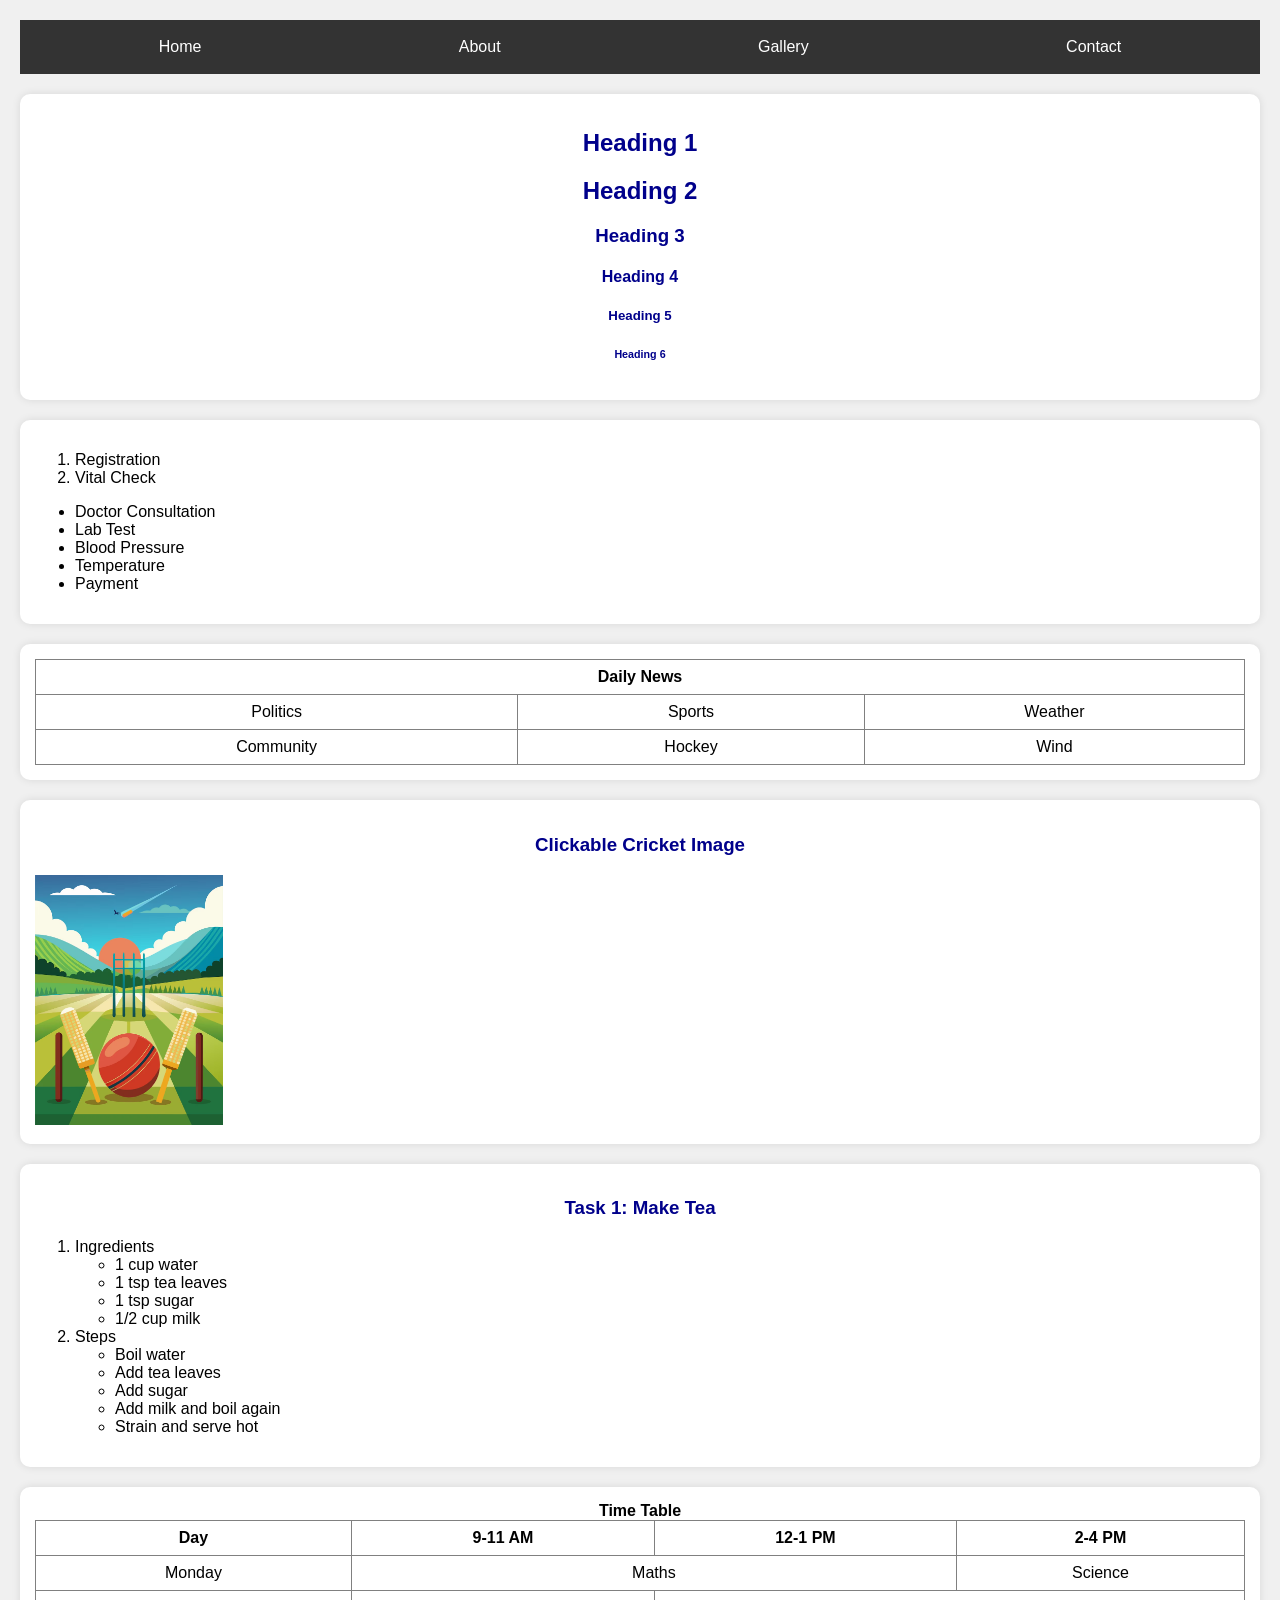
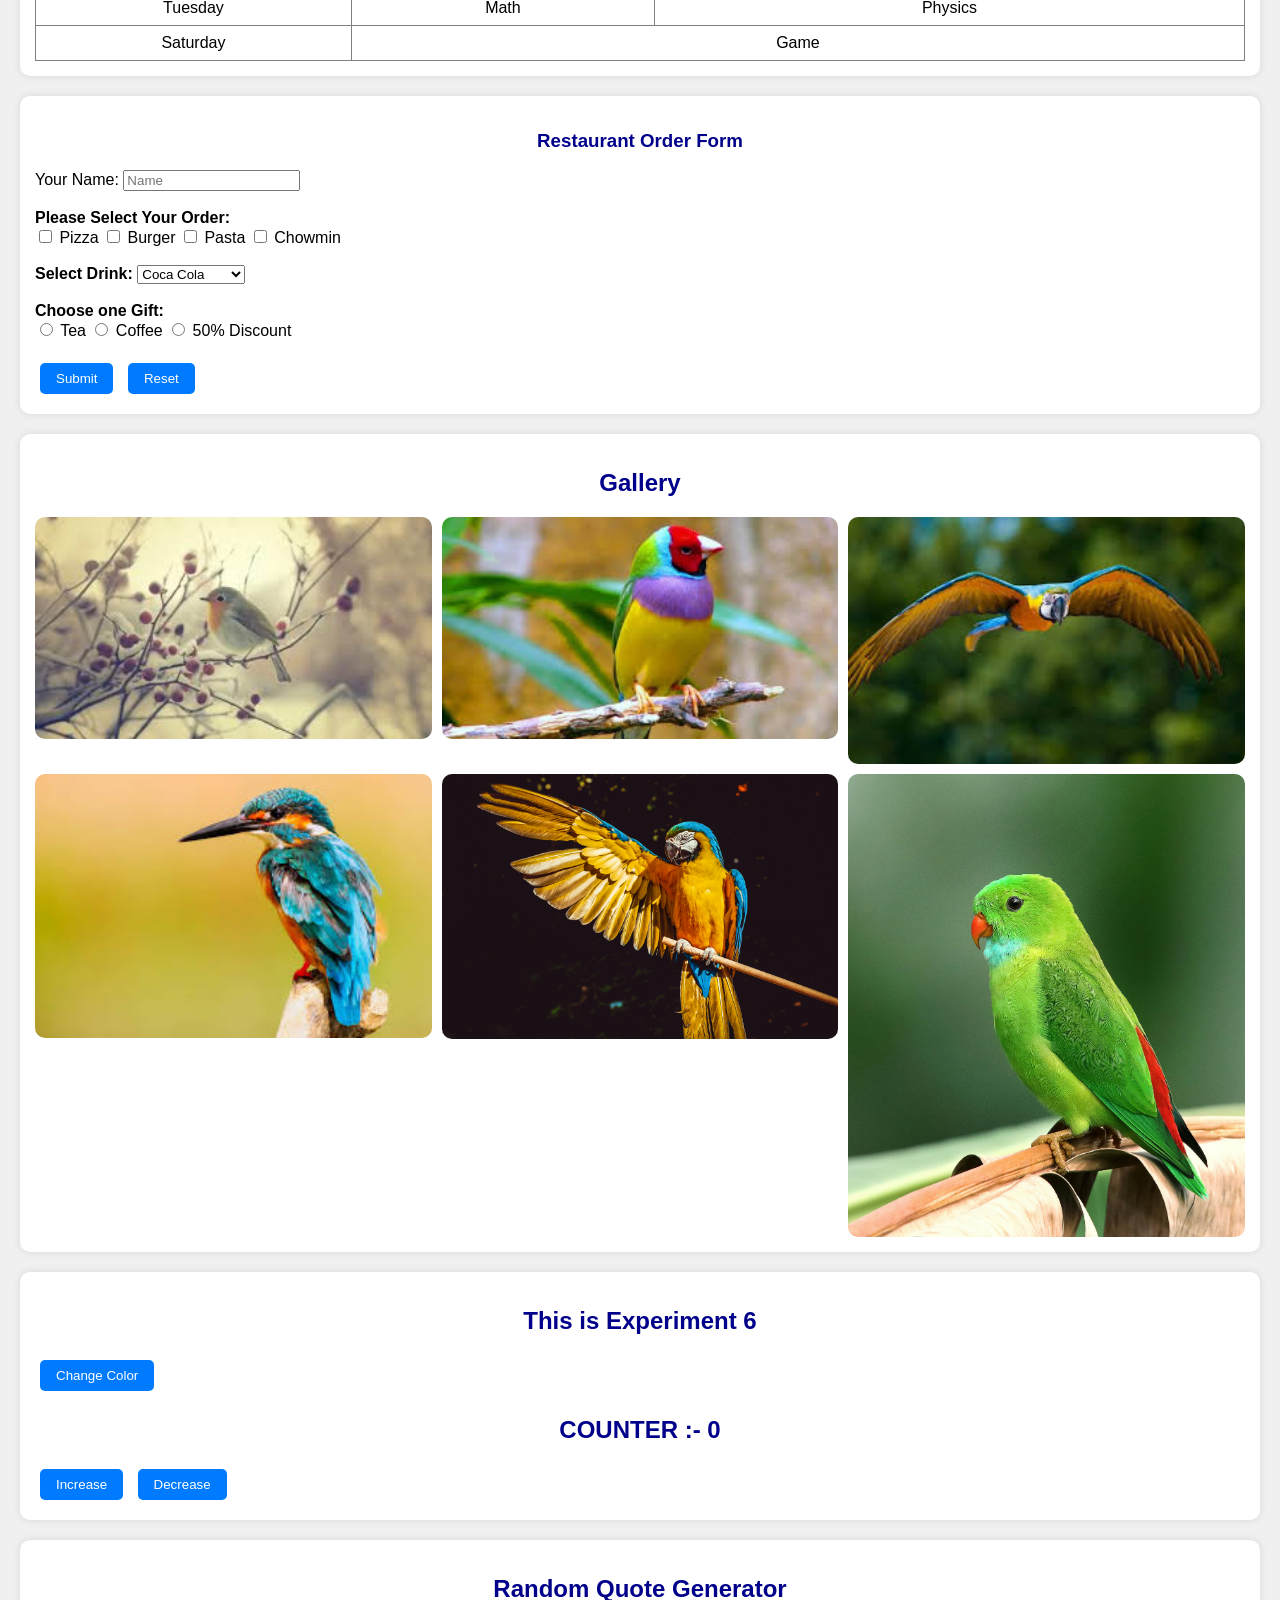
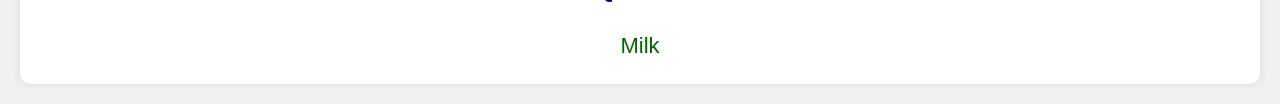
==== index.html @ 75bb7b2a "Add files via upload" ====
<!DOCTYPE html>
<html lang="en">
<head>
  <meta charset="UTF-8">
  <meta name="viewport" content="width=device-width, initial-scale=1.0">
  <title>All Experiments Combined</title>
  <link rel="stylesheet" href="style.css">
</head>
<body>

  <!-- NAVIGATION -->
  <nav>
    <div class="navbar">
      <a href="#home">Home</a>
      <a href="#about">About</a>
      <a href="#gallery">Gallery</a>
      <a href="#contact">Contact</a>
    </div>
  </nav>

  <!-- SECTION 1: HEADINGS -->
  <section id="home">
    <h1>Heading 1</h1>
    <h2>Heading 2</h2>
    <h3>Heading 3</h3>
    <h4>Heading 4</h4>
    <h5>Heading 5</h5>
    <h6>Heading 6</h6>
  </section>

  <!-- SECTION 2: LISTS -->
  <section>
    <ol>
      <li>Registration</li>
      <li>Vital Check</li>
    </ol>
    <ul>
      <li>Doctor Consultation</li>
      <li>Lab Test</li>
      <li>Blood Pressure</li>
      <li>Temperature</li>
      <li>Payment</li>
    </ul>
  </section>

  <!-- SECTION 3: TABLE -->
  <section>
    <table border="1">
      <thead>
        <tr>
          <th colspan="3">Daily News</th>
        </tr>
      </thead>
      <tbody>
        <tr>
          <td>Politics</td>
          <td>Sports</td>
          <td>Weather</td>
        </tr>
        <tr>
          <td>Community</td>
          <td>Hockey</td>
          <td>Wind</td>
        </tr>
      </tbody>
    </table>
  </section>

  <!-- SECTION 4: IMAGE MAP -->
  <section>
    <h3>Clickable Cricket Image</h3>
    <img src="sample.jpg" alt="Cricket field" height="250px" usemap="#cricket">
    <map name="cricket">
      <area shape="rect" coords="0,0,300,300" href="cricket.html" alt="Bat">
    </map>
  </section>

  <!-- SECTION 5: TEA RECIPE -->
  <section>
    <h3>Task 1: Make Tea</h3>
    <ol>
      <li>Ingredients
        <ul>
          <li>1 cup water</li>
          <li>1 tsp tea leaves</li>
          <li>1 tsp sugar</li>
          <li>1/2 cup milk</li>
        </ul>
      </li>
      <li>Steps
        <ul>
          <li>Boil water</li>
          <li>Add tea leaves</li>
          <li>Add sugar</li>
          <li>Add milk and boil again</li>
          <li>Strain and serve hot</li>
        </ul>
      </li>
    </ol>
  </section>

  <!-- SECTION 6: TIMETABLE -->
  <section>
    <table border="1">
      <caption><b>Time Table</b></caption>
      <tr>
        <th>Day</th>
        <th>9-11 AM</th>
        <th>12-1 PM</th>
        <th>2-4 PM</th>
      </tr>
      <tr>
        <td>Monday</td>
        <td colspan="2">Maths</td>
        <td>Science</td>
      </tr>
      <tr>
        <td>Tuesday</td>
        <td>Math</td>
        <td colspan="2">Physics</td>
      </tr>
      <tr>
        <td>Saturday</td>
        <td colspan="3">Game</td>
      </tr>
    </table>
  </section>

  <!-- SECTION 7: RESTAURANT FORM -->
  <section>
    <h3>Restaurant Order Form</h3>
    <form>
      Your Name: <input type="text" placeholder="Name" required><br><br>

      <b>Please Select Your Order:</b><br>
      <label><input type="checkbox" value="Pizza"> Pizza</label>
      <label><input type="checkbox" value="Burger"> Burger</label>
      <label><input type="checkbox" value="Pasta"> Pasta</label>
      <label><input type="checkbox" value="Chowmin"> Chowmin</label><br><br>

      <b>Select Drink:</b>
      <select>
        <option>Coca Cola</option>
        <option>Mountain Dew</option>
        <option>Pepsi</option>
        <option>Sprite</option>
      </select><br><br>

      <b>Choose one Gift:</b><br>
      <label><input type="radio" name="gift" value="Tea"> Tea</label>
      <label><input type="radio" name="gift" value="Coffee"> Coffee</label>
      <label><input type="radio" name="gift" value="50% Discount"> 50% Discount</label><br><br>

      <input type="submit" value="Submit">
      <input type="reset" value="Reset">
    </form>
  </section>

  <!-- SECTION 8: IMAGE GALLERY -->
  <section id="gallery">
    <h2>Gallery</h2>
    <div class="grid-container">
      <img src="images (1).jpeg" alt="photo1">
      <img src="images (2).jpeg" alt="photo2">
      <img src="images (3).jpeg" alt="photo3">
      <img src="image (4).jpeg" alt="photo4">
      <img src="image (5).jpg" alt="photo5">
      <img src="image (6).jpg" alt="photo6">
    </div>
  </section>

  <!-- SECTION 9: INTERACTIVE JS TASKS -->
  <section>
    <h1 id="title">This is Experiment 6</h1>
    <button id="change-color">Change Color</button>
    <h2 id="counter">COUNTER :- 0</h2>
    <button id="increment">Increase</button>
    <button id="decrement">Decrease</button>
  </section>

  <!-- SECTION 10: RANDOM QUOTE -->
  <section>
    <h2>Random Quote Generator</h2>
    <div id="quote-container"></div>
  </section>

  <script src="script.js"></script>
</body>
</html>
---- style.css ----
/* General */
body {
  background-color: #f0f0f0;
  font-family: Arial, sans-serif;
  margin: 20px;
}
h1, h2, h3, h4, h5, h6 {
  text-align: center;
  color: darkblue;
}
section {
  margin: 20px 0;
  padding: 15px;
  background: white;
  border-radius: 10px;
  box-shadow: 0 0 8px rgba(0,0,0,0.1);
}

/* Navbar */
.navbar {
  display: flex;
  justify-content: space-around;
  background-color: #333;
  padding: 10px;
}
.navbar a {
  color: white;
  text-decoration: none;
  padding: 8px 16px;
}
.navbar a:hover {
  background-color: #575757;
  border-radius: 5px;
}

/* Gallery Grid */
.grid-container {
  display: grid;
  grid-template-columns: repeat(3, 1fr);
  gap: 10px;
}
.grid-container img {
  width: 100%;
  border-radius: 10px;
}

/* Tables */
table {
  width: 100%;
  border-collapse: collapse;
}
th, td {
  text-align: center;
  padding: 8px;
}

/* Buttons */
button, input[type="submit"], input[type="reset"] {
  background-color: #007bff;
  color: white;
  border: none;
  padding: 8px 16px;
  margin: 5px;
  cursor: pointer;
  border-radius: 5px;
}
button:hover, input[type="submit"]:hover, input[type="reset"]:hover {
  background-color: #0056b3;
}

/* Quote */
#quote-container {
  text-align: center;
  font-size: 22px;
  color: darkgreen;
  padding: 10px;
}
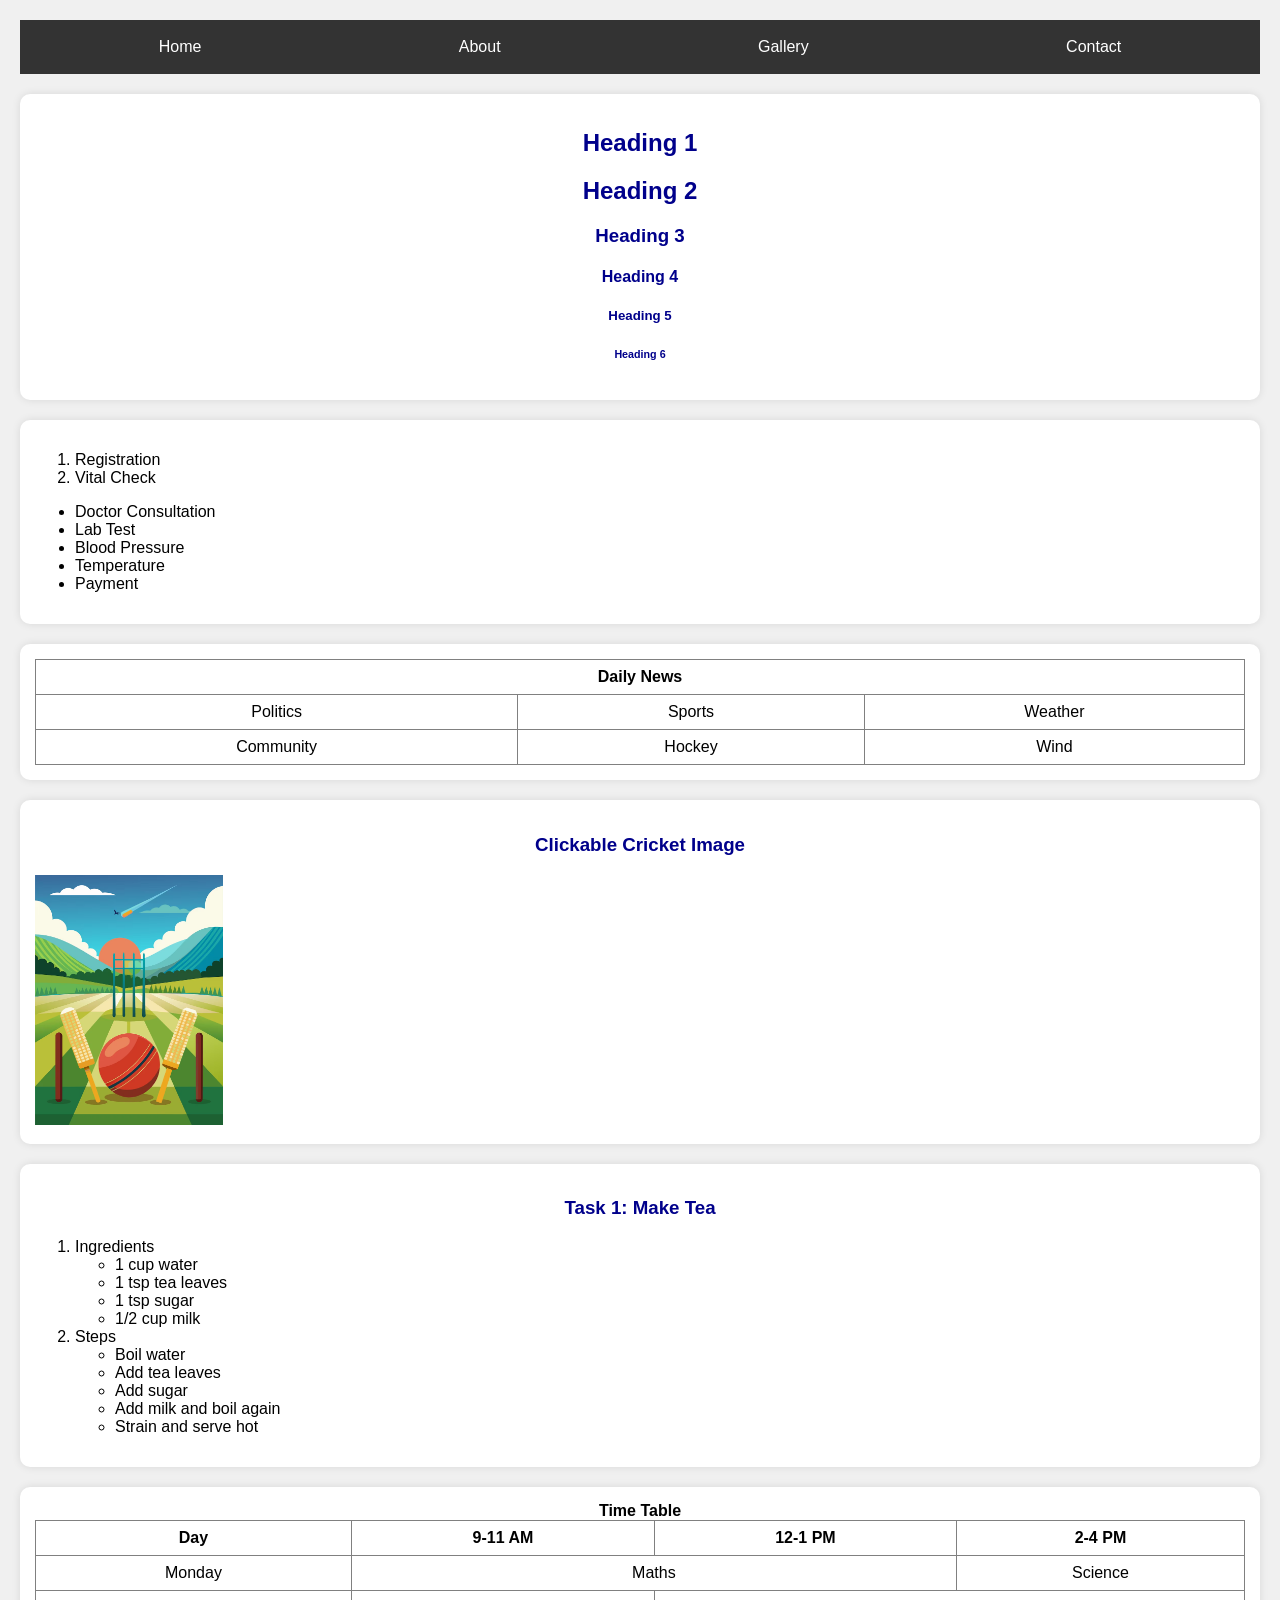
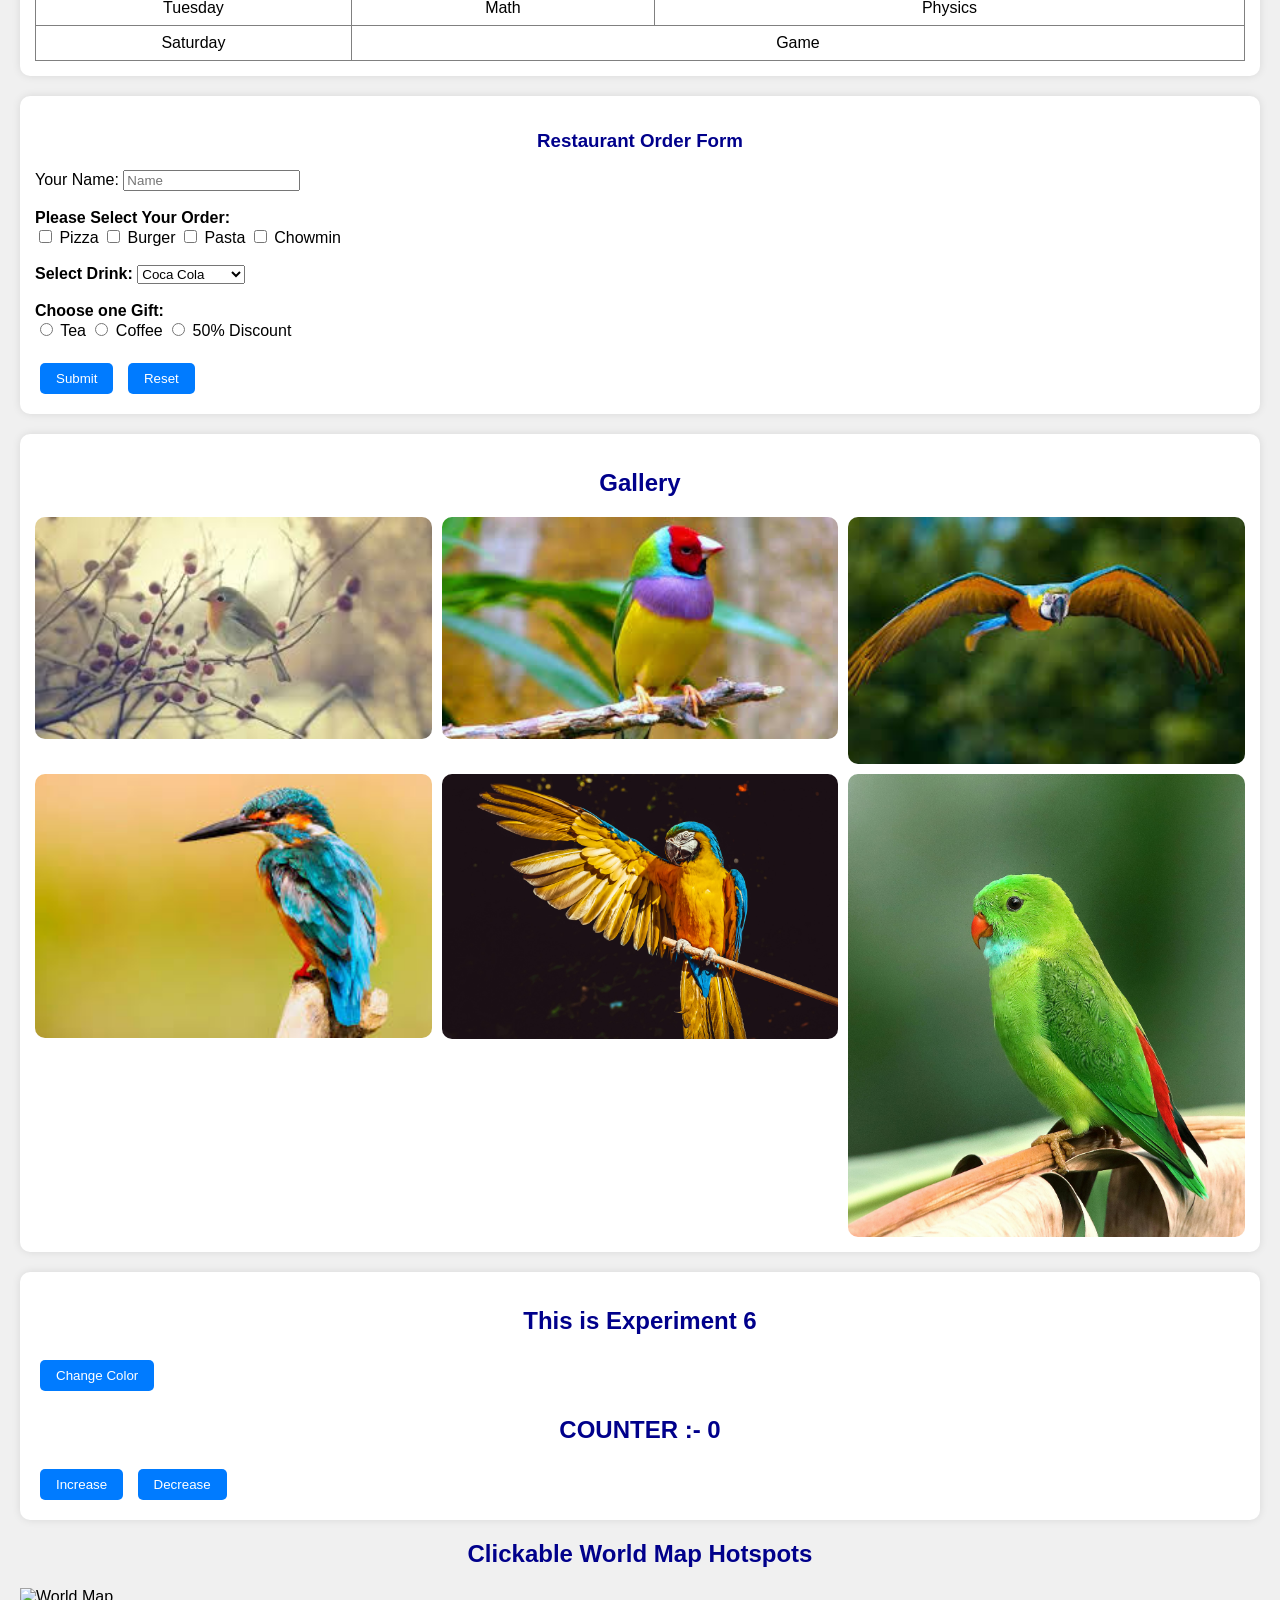
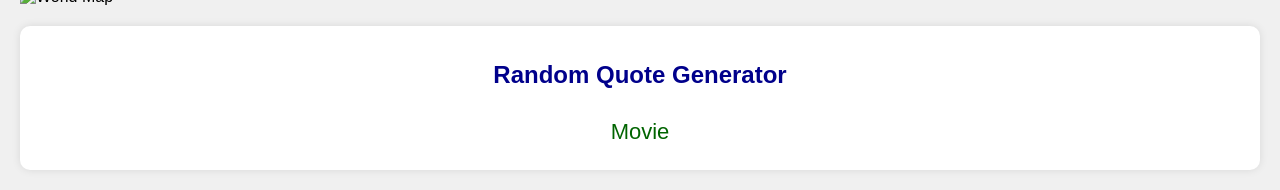
==== commit cb301d55: "Update index.html" ====
--- a/index.html
+++ b/index.html
@@ -177,7 +177,29 @@
     <button id="increment">Increase</button>
     <button id="decrement">Decrease</button>
   </section>
-
+<h2>Clickable World Map Hotspots</h2>
+  <img src="https://upload.wikimedia.org/wikipedia/commons/8/80/World_map_-_low_resolution.svg"
+       alt="World Map"
+       usemap="#worldmap">
+  <map name="worldmap">
+    <area shape="rect"
+          coords="80,130,160,180"
+          href="usa.html"
+          alt="United States"
+          target="_blank"
+          title="Click to visit USA page">
+    <area shape="circle"
+          coords="620,230,35"
+          href="india.html"
+           target="_blank"
+          alt="India"
+          title="Click to visit India page">
+    <area shape="poly"
+          coords="740,360,780,390,820,410,850,370,800,340"
+          href="australia.html"
+           target="_blank"
+          alt="Australia"
+          title="Click to visit Australia page">
   <!-- SECTION 10: RANDOM QUOTE -->
   <section>
     <h2>Random Quote Generator</h2>
@@ -187,3 +209,4 @@
   <script src="script.js"></script>
 </body>
 </html>
+
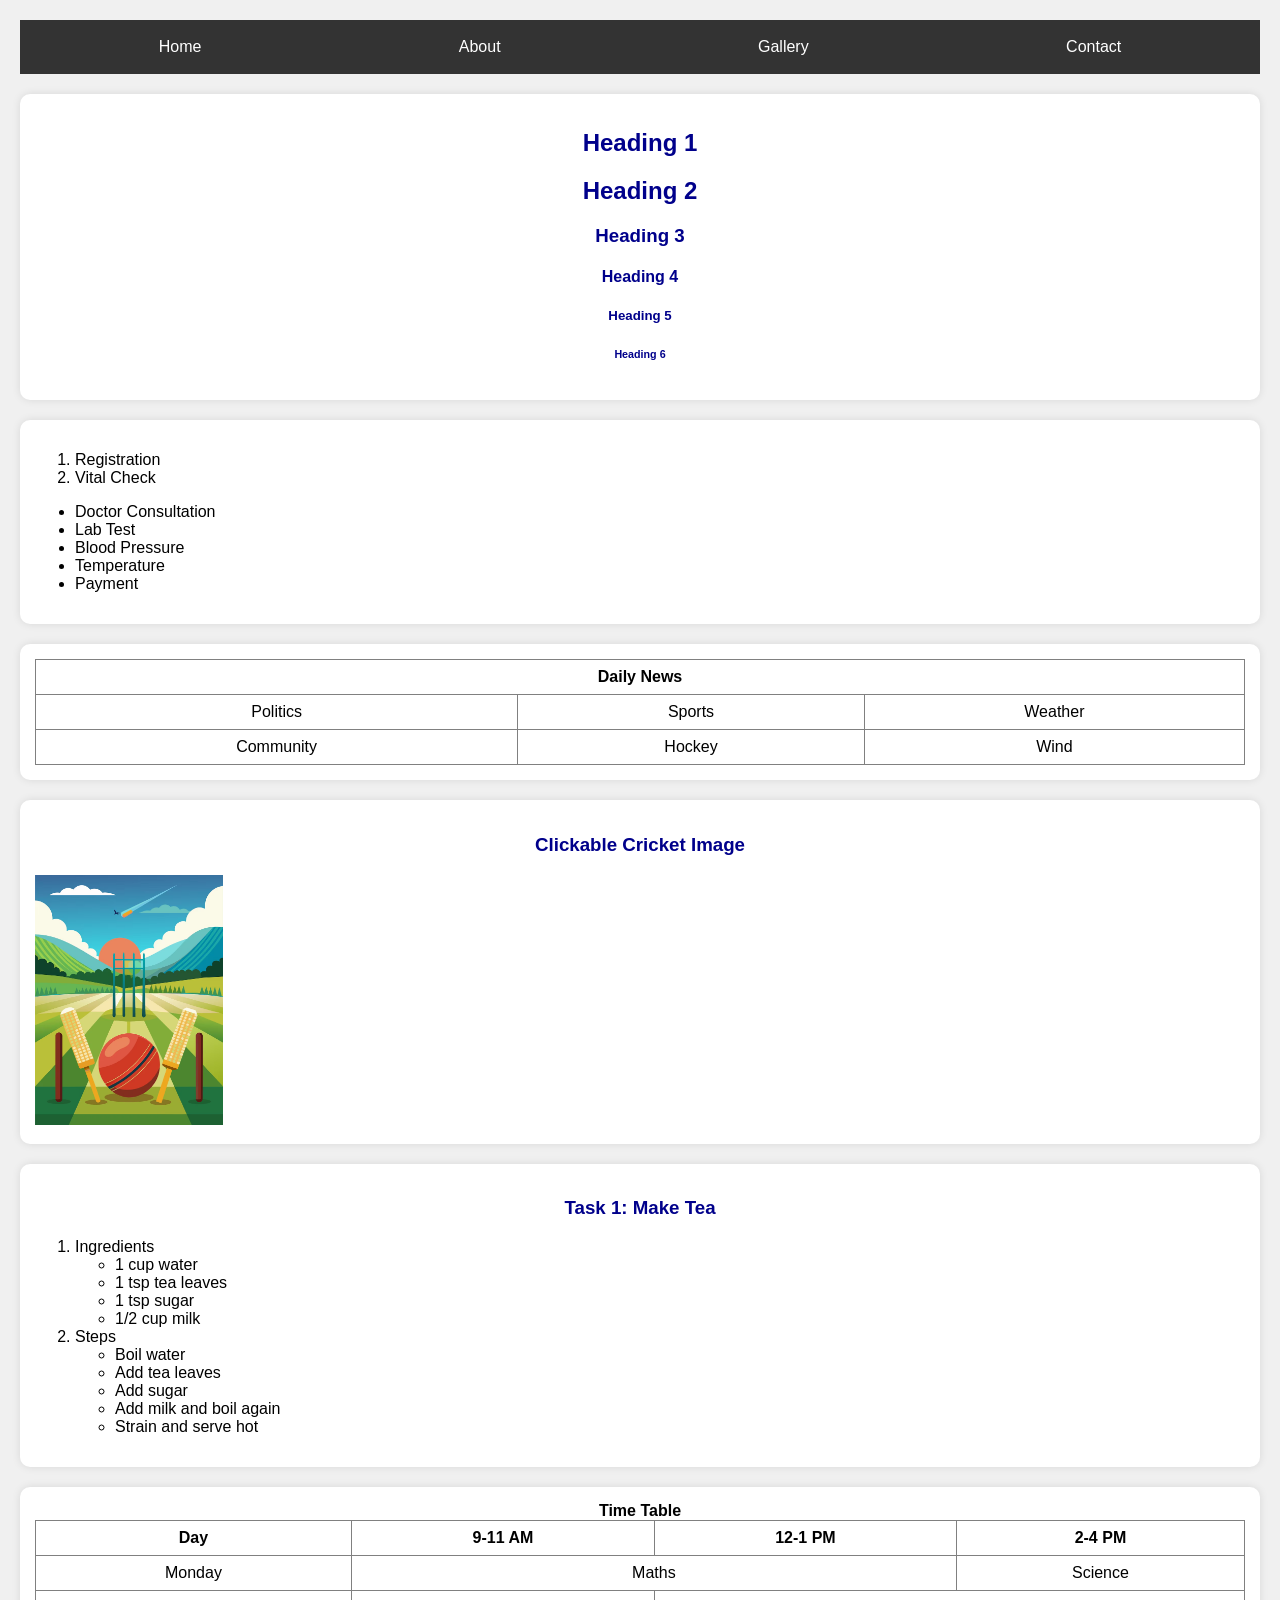
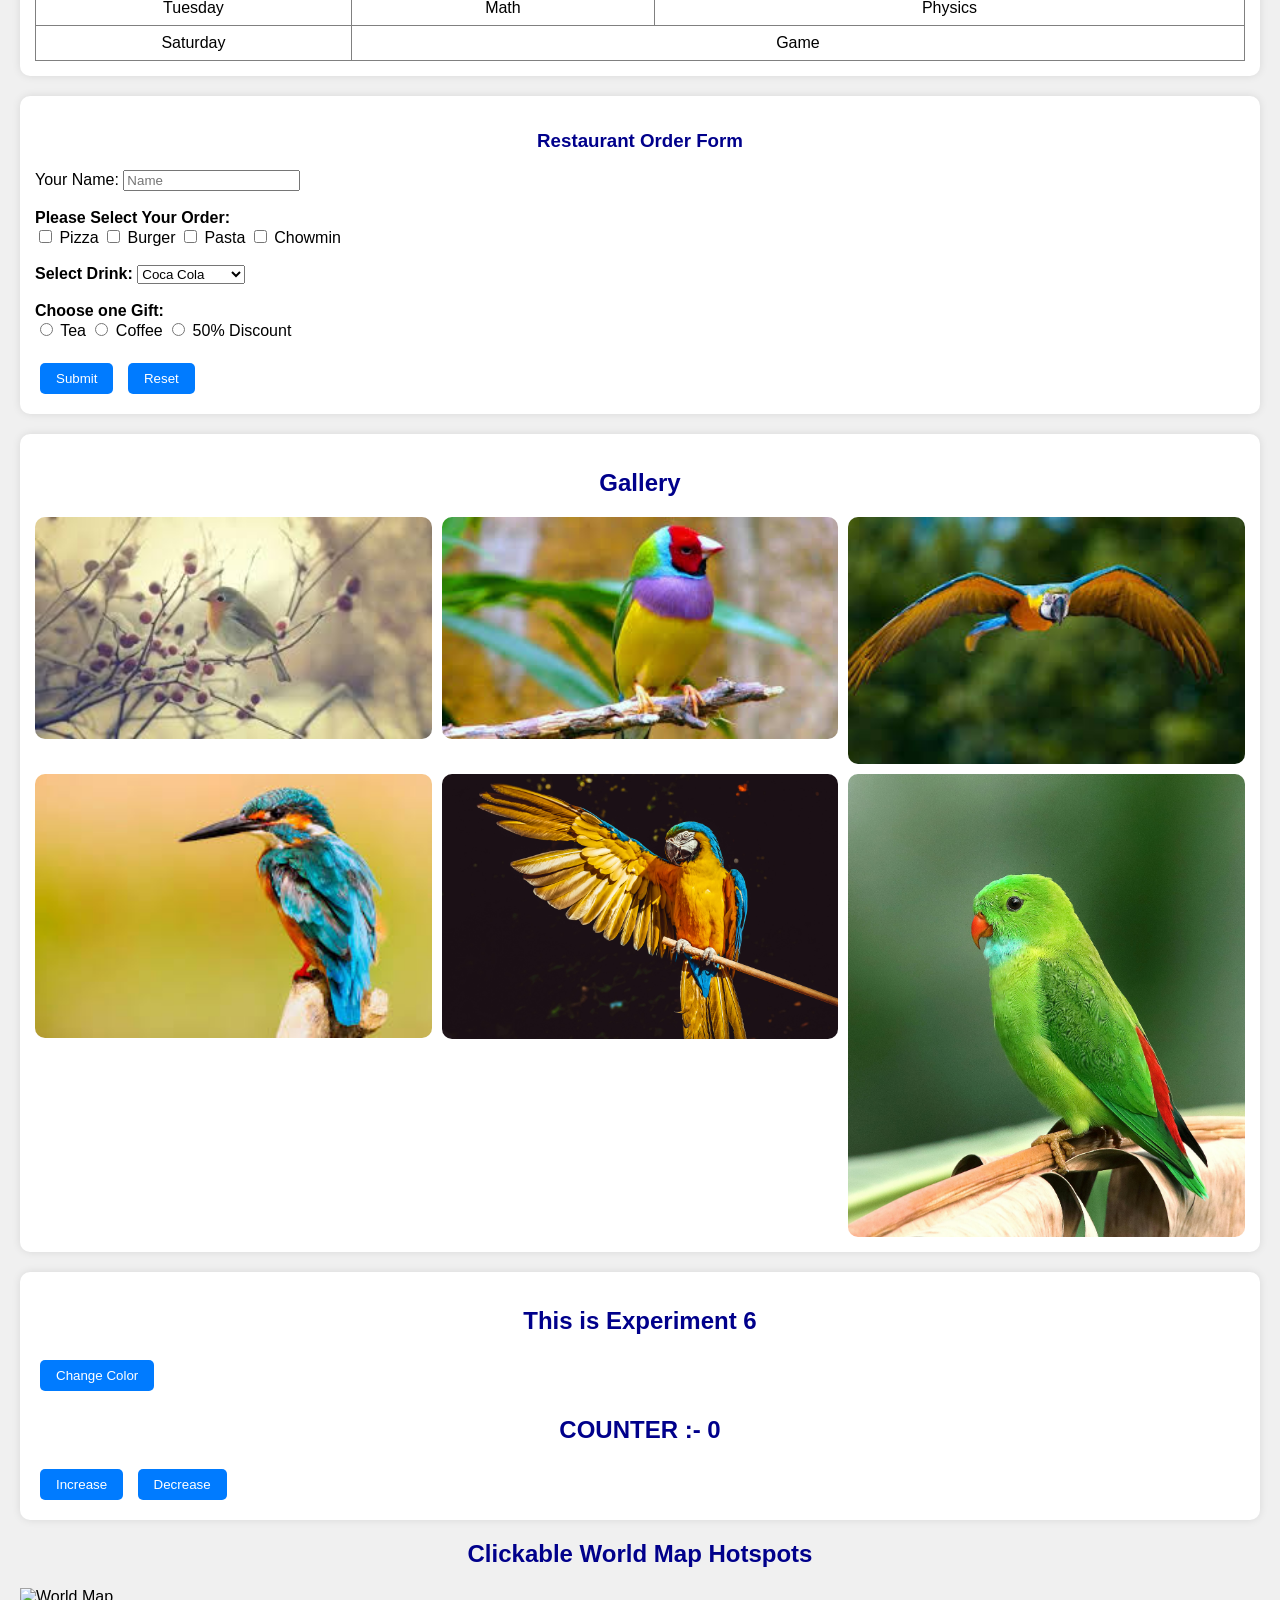
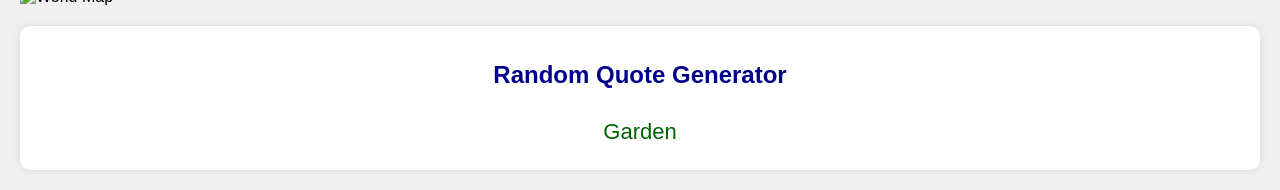
==== commit 254f08a2: "Update index.html" ====
--- a/index.html
+++ b/index.html
@@ -178,7 +178,7 @@
     <button id="decrement">Decrease</button>
   </section>
 <h2>Clickable World Map Hotspots</h2>
-  <img src="https://upload.wikimedia.org/wikipedia/commons/8/80/World_map_-_low_resolution.svg"
+  <img   style="width:100%" src="https://upload.wikimedia.org/wikipedia/commons/8/80/World_map_-_low_resolution.svg"
        alt="World Map"
        usemap="#worldmap">
   <map name="worldmap">
@@ -210,3 +210,4 @@
 </body>
 </html>
 
+
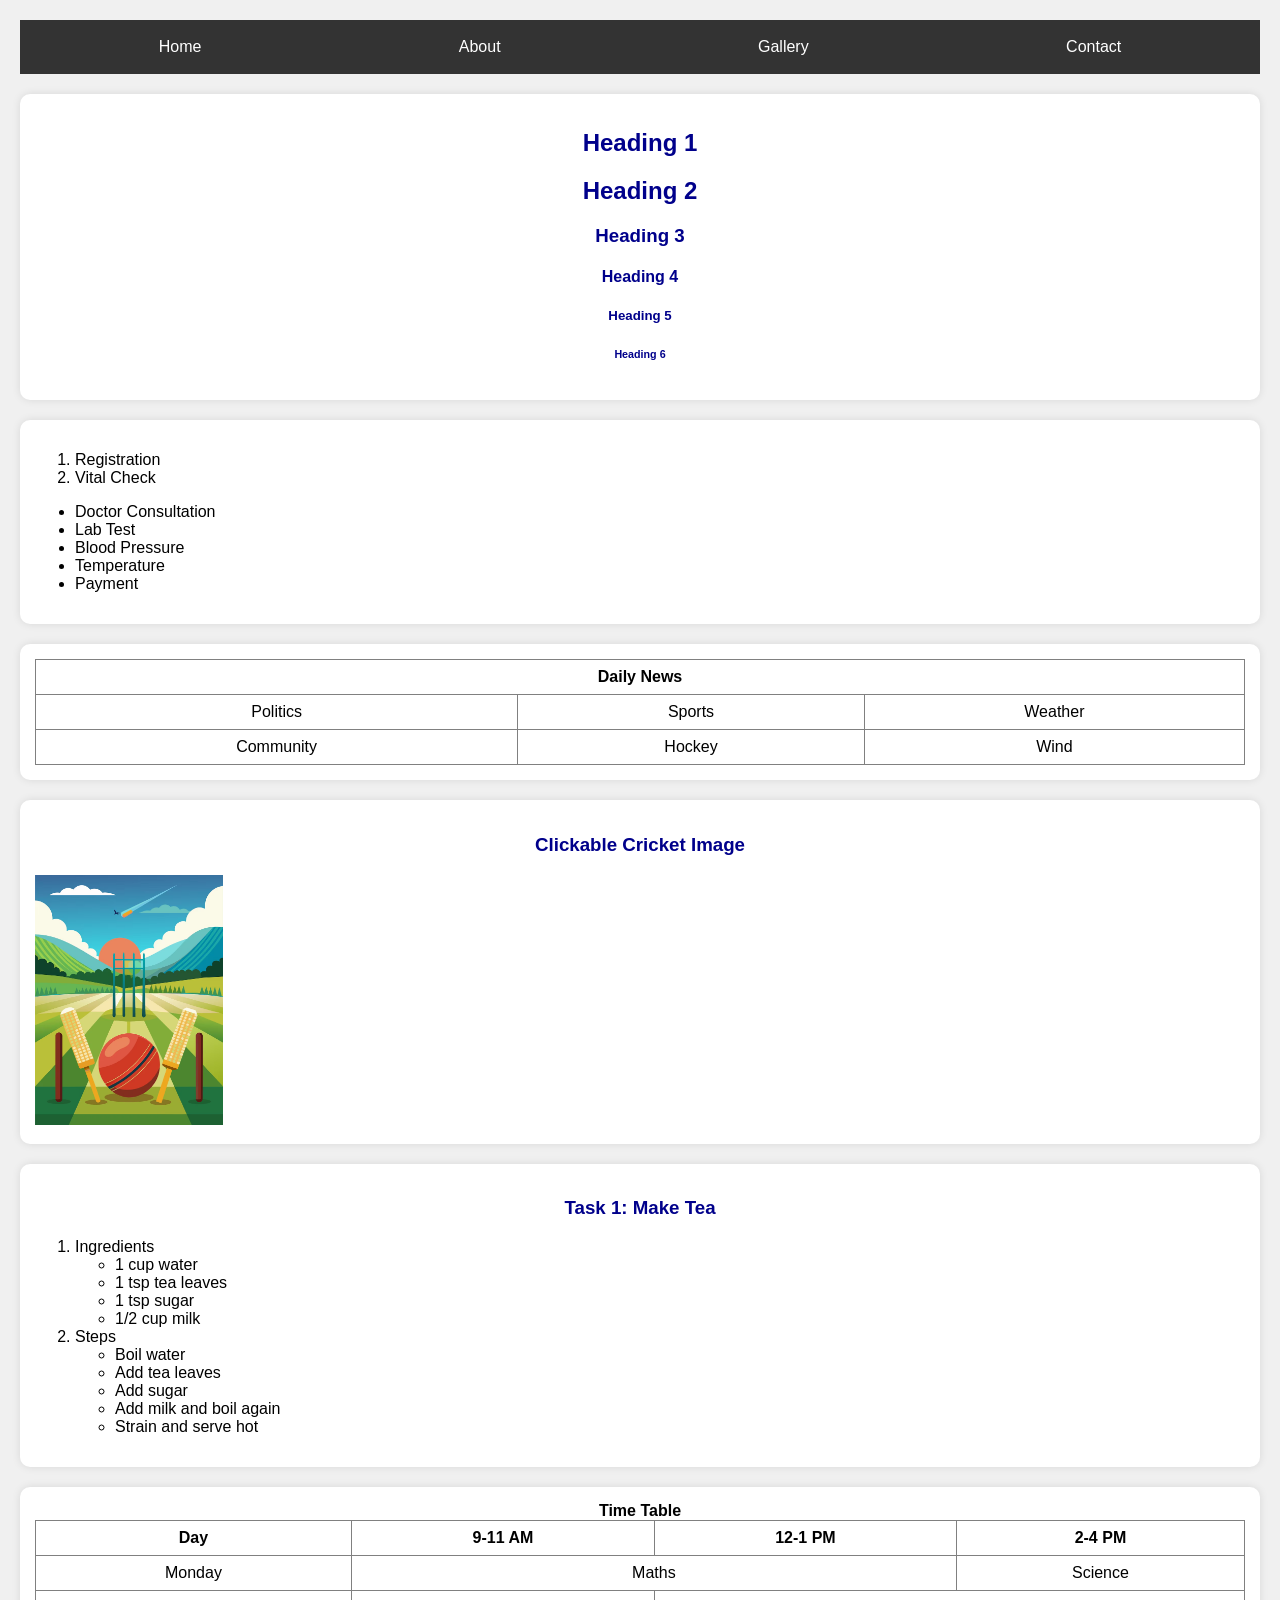
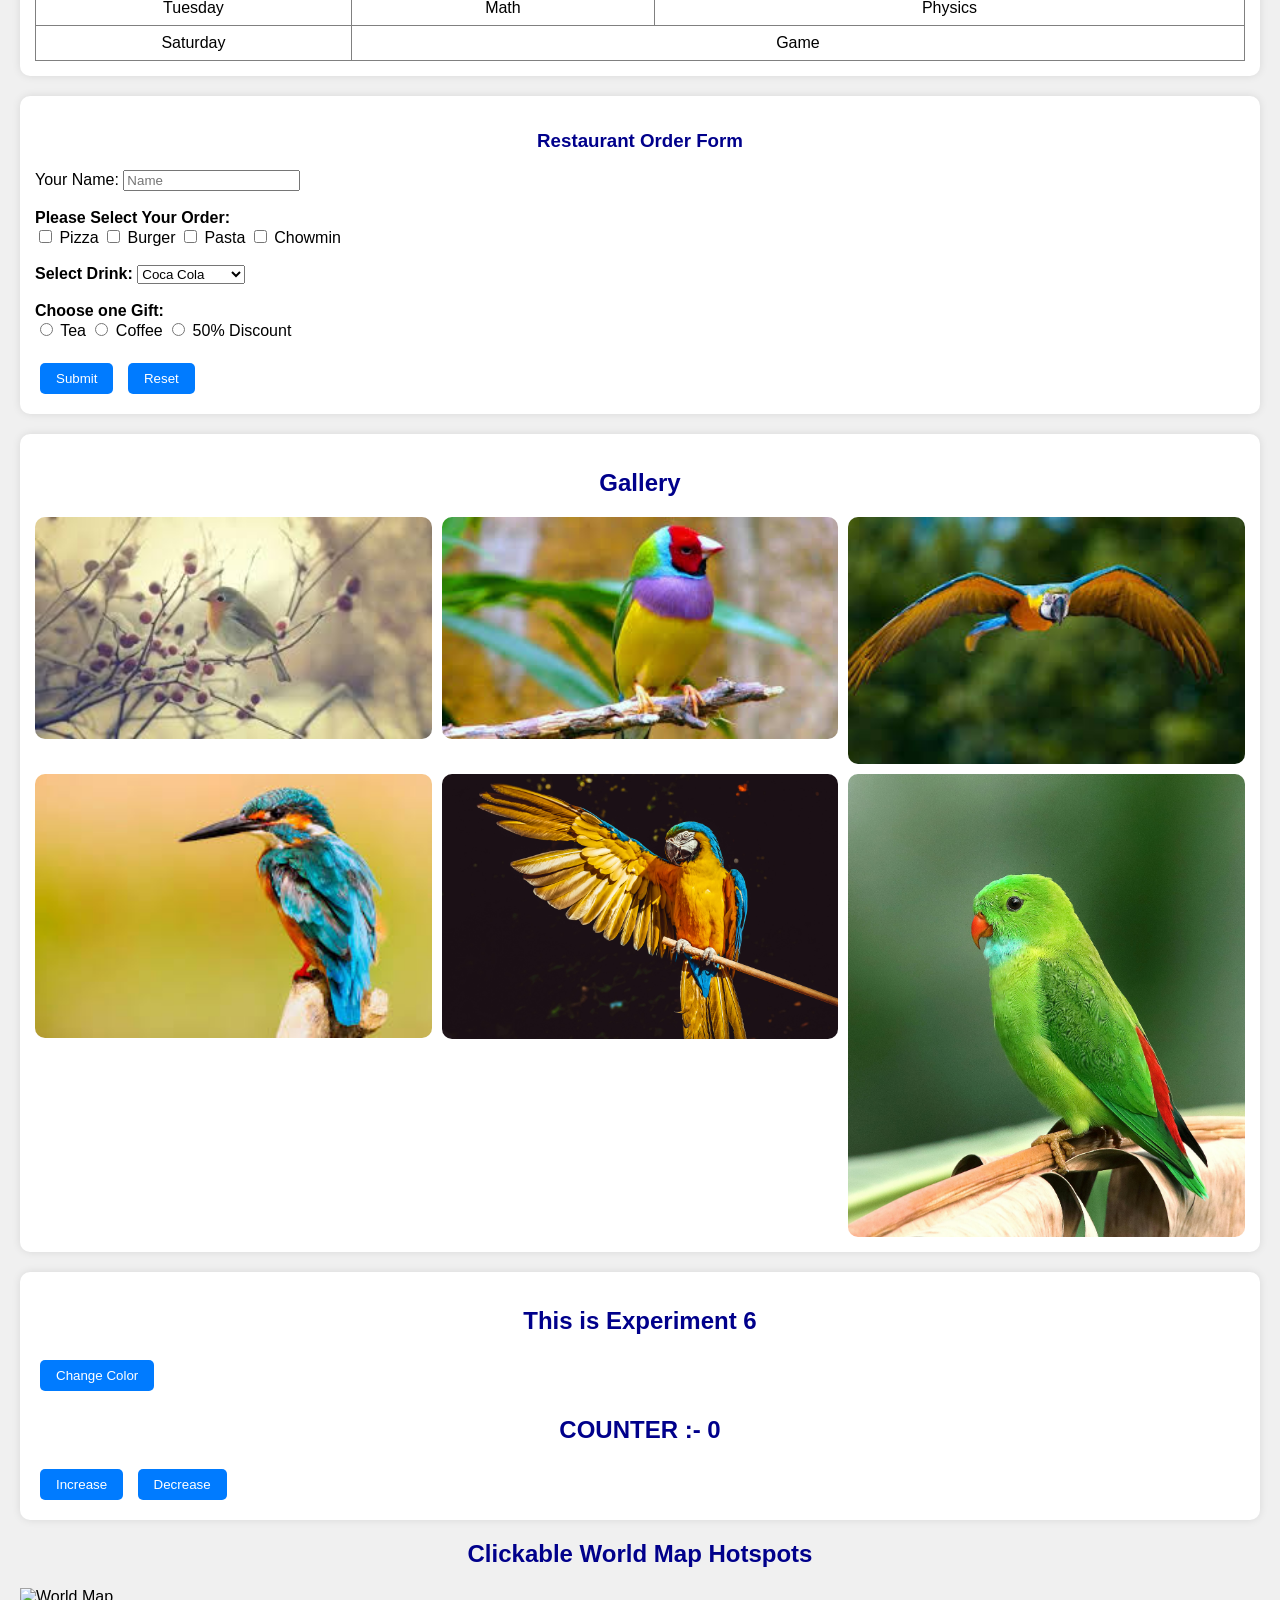
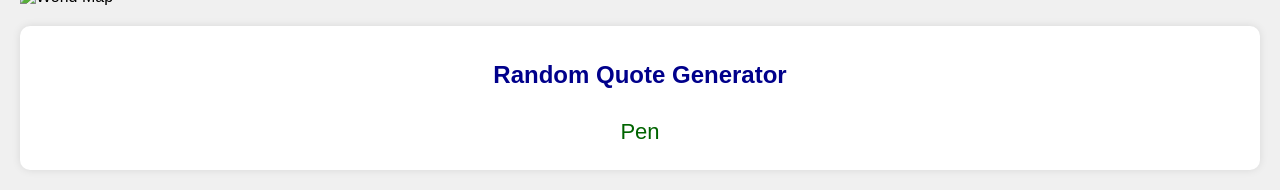
==== commit 8e4279ea: "Update index.html" ====
--- a/index.html
+++ b/index.html
@@ -178,7 +178,7 @@
     <button id="decrement">Decrease</button>
   </section>
 <h2>Clickable World Map Hotspots</h2>
-  <img   style="width:100%" src="https://upload.wikimedia.org/wikipedia/commons/8/80/World_map_-_low_resolution.svg"
+  <img  id="world" src="https://upload.wikimedia.org/wikipedia/commons/8/80/World_map_-_low_resolution.svg"
        alt="World Map"
        usemap="#worldmap">
   <map name="worldmap">
@@ -211,3 +211,4 @@
 </html>
 
 
+
